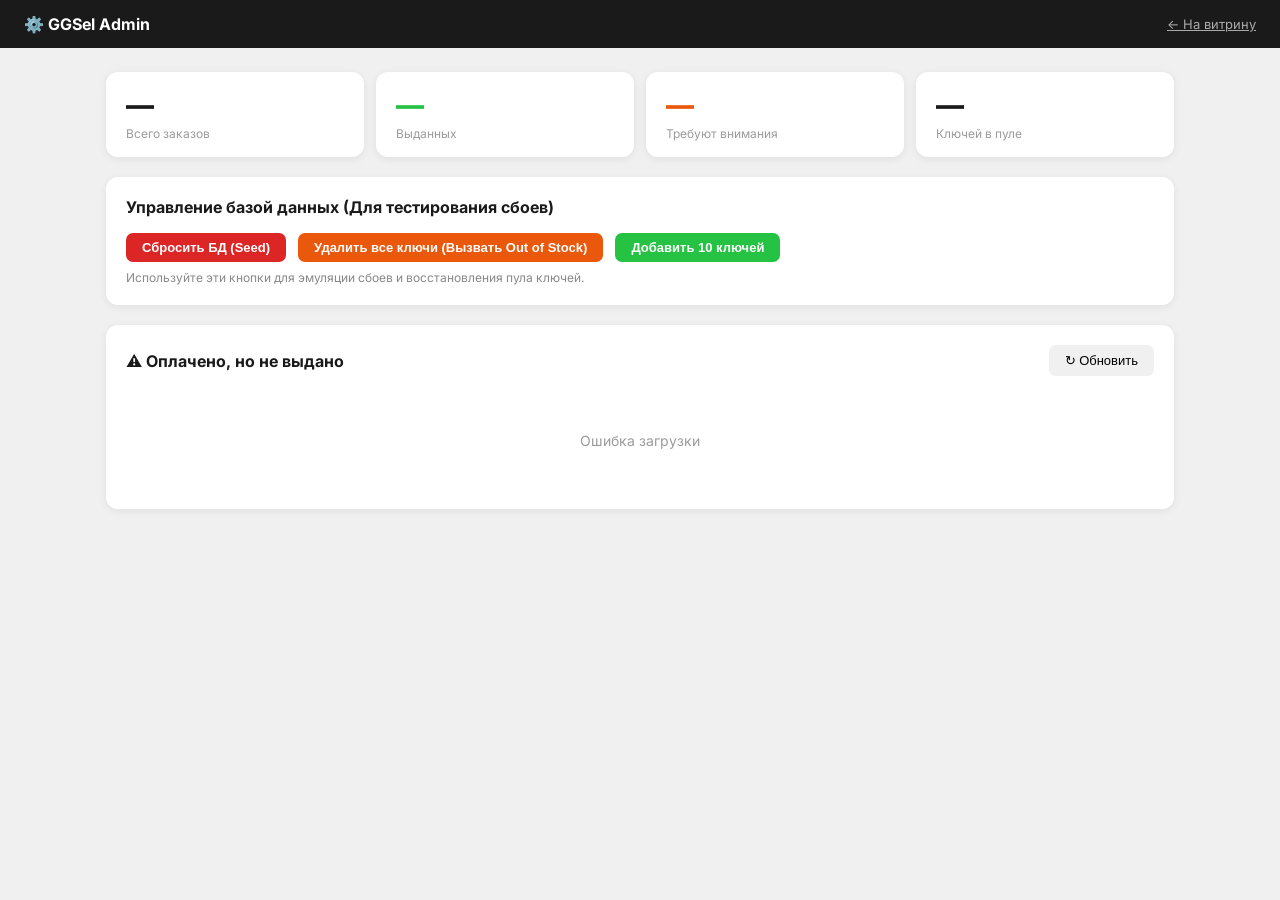
==== public/admin.html @ 75104f4b "Initial commit" ====
<!DOCTYPE html>
<html lang="ru">
<head>
  <meta charset="UTF-8">
  <meta name="viewport" content="width=device-width, initial-scale=1.0">
  <title>Админка — GGSel</title>
  <link rel="preconnect" href="https://fonts.googleapis.com">
  <link href="https://fonts.googleapis.com/css2?family=Inter:wght@400;500;600;700&display=swap" rel="stylesheet">
  <style>
    *, *::before, *::after { box-sizing: border-box; margin: 0; padding: 0; }
    body { font-family: 'Inter', sans-serif; background: #F0F0F0; color: #1A1A1A; font-size: 14px; }
    .header { background: #1A1A1A; color: #fff; padding: 14px 24px; display: flex; align-items: center; gap: 16px; }
    .header h1 { font-size: 16px; font-weight: 700; }
    .header a { color: #aaa; font-size: 13px; margin-left: auto; }
    .container { max-width: 1100px; margin: 0 auto; padding: 24px 16px; }
    .card { background: #fff; border-radius: 12px; padding: 20px; margin-bottom: 20px; box-shadow: 0 2px 8px rgba(0,0,0,0.07); }
    .card-title { font-size: 16px; font-weight: 700; margin-bottom: 16px; display: flex; align-items: center; gap: 10px; }
    .badge { padding: 3px 10px; border-radius: 20px; font-size: 11px; font-weight: 700; }
    .badge-warn { background: #FFF7ED; color: #EA580C; }
    .badge-err  { background: #FEF2F2; color: #DC2626; }
    table { width: 100%; border-collapse: collapse; }
    th { text-align: left; padding: 8px 12px; font-size: 11px; text-transform: uppercase; letter-spacing: 0.5px; color: #9B9B9B; border-bottom: 1px solid #E8E8E8; }
    td { padding: 12px; border-bottom: 1px solid #F0F0F0; vertical-align: middle; }
    tr:last-child td { border-bottom: none; }
    .status-pill { display: inline-block; padding: 3px 10px; border-radius: 20px; font-size: 11px; font-weight: 600; }
    .s-out_of_stock  { background:#FFF7ED; color:#EA580C; }
    .s-delivery_failed { background:#FEF2F2; color:#DC2626; }
    .btn { padding: 7px 16px; border: none; border-radius: 7px; font-size: 13px; font-weight: 600; cursor: pointer; }
    .btn-retry { background: #1A1A1A; color: #fff; }
    .btn-retry:disabled { background: #ccc; cursor: not-allowed; }
    .btn-retry:hover:not(:disabled) { background: #333; }
    .empty { text-align: center; padding: 40px; color: #9B9B9B; font-size: 14px; }
    .stats-grid { display: grid; grid-template-columns: repeat(4, 1fr); gap: 12px; margin-bottom: 20px; }
    .stat-card { background: #fff; border-radius: 12px; padding: 16px 20px; box-shadow: 0 2px 8px rgba(0,0,0,0.07); }
    .stat-value { font-size: 28px; font-weight: 800; margin-bottom: 4px; }
    .stat-label { font-size: 12px; color: #9B9B9B; }
    .green { color: #25C244; }
    .red   { color: #DC2626; }
    .orange { color: #EA580C; }
    .refresh-btn { padding: 8px 16px; background: #F0F0F0; border: none; border-radius: 7px; font-size: 13px; cursor: pointer; margin-left: auto; }
    .refresh-btn:hover { background: #E0E0E0; }
    .toast { position: fixed; bottom: 24px; right: 24px; padding: 12px 20px; background: #1A1A1A; color: #fff; border-radius: 10px; font-size: 14px; font-weight: 500; transform: translateY(80px); transition: transform 0.3s ease; z-index: 999; }
    .toast.show { transform: translateY(0); }
  </style>
</head>
<body>
<div class="header">
  <h1>⚙️ GGSel Admin</h1>
  <a href="/">← На витрину</a>
</div>

<div class="container">
  <div class="stats-grid" id="statsGrid">
    <div class="stat-card"><div class="stat-value" id="sTotal">—</div><div class="stat-label">Всего заказов</div></div>
    <div class="stat-card"><div class="stat-value green" id="sDelivered">—</div><div class="stat-label">Выданных</div></div>
    <div class="stat-card"><div class="stat-value orange" id="sStuck">—</div><div class="stat-label">Требуют внимания</div></div>
    <div class="stat-card"><div class="stat-value" id="sKeys">—</div><div class="stat-label">Ключей в пуле</div></div>
  </div>

  <div class="card">
    <div class="card-title">Управление базой данных (Для тестирования сбоев)</div>
    <div style="display: flex; gap: 12px; margin-bottom: 8px;">
      <button class="btn btn-retry" onclick="dbAction('reset')" style="background: #DC2626;">Сбросить БД (Seed)</button>
      <button class="btn btn-retry" onclick="dbAction('empty')" style="background: #EA580C;">Удалить все ключи (Вызвать Out of Stock)</button>
      <button class="btn btn-retry" onclick="dbAction('add_keys')" style="background: #25C244;">Добавить 10 ключей</button>
    </div>
    <p style="font-size: 12px; color: #888;">Используйте эти кнопки для эмуляции сбоев и восстановления пула ключей.</p>
  </div>

  <div class="card">
    <div class="card-title">
      ⚠️ Оплачено, но не выдано
      <button class="refresh-btn" onclick="loadStuck()">↻ Обновить</button>
    </div>
    <div id="stuckContainer"><div class="empty">Загрузка...</div></div>
  </div>
</div>

<div class="toast" id="toast"></div>

<script>
function showToast(msg) {
  const t = document.getElementById('toast');
  t.textContent = msg;
  t.classList.add('show');
  setTimeout(() => t.classList.remove('show'), 3000);
}

async function loadStats() {
  try {
    const res = await fetch('/api/admin/stats');
    const s = await res.json();
    document.getElementById('sTotal').textContent = s.total ?? '—';
    document.getElementById('sDelivered').textContent = s.delivered ?? '—';
    document.getElementById('sStuck').textContent = s.stuck ?? '—';
    document.getElementById('sKeys').textContent = s.keys_available ?? '—';
  } catch {}
}

async function loadStuck() {
  try {
    const res = await fetch('/api/admin/stuck-orders');
    const orders = await res.json();
    const container = document.getElementById('stuckContainer');

    if (!orders.length) {
      container.innerHTML = '<div class="empty">🎉 Нет заказов, требующих внимания</div>';
      return;
    }

    container.innerHTML = `
      <table>
        <thead>
          <tr>
            <th>#</th><th>SKU</th><th>Email</th><th>Сумма</th><th>Статус</th><th>Дата</th><th>Действие</th>
          </tr>
        </thead>
        <tbody id="stuckBody"></tbody>
      </table>`;

    const body = document.getElementById('stuckBody');
    orders.forEach(o => {
      const tr = document.createElement('tr');
      tr.id = `row-${o.id}`;
      tr.innerHTML = `
        <td><strong>${o.id}</strong></td>
        <td><code>${o.sku}</code></td>
        <td>${o.email || '—'}</td>
        <td>${o.amount} ₽</td>
        <td><span class="status-pill s-${o.status}">${o.status.replace('_',' ')}</span></td>
        <td>${new Date(o.created_at).toLocaleString('ru')}</td>
        <td><button class="btn btn-retry" id="retry-${o.id}" onclick="retry(${o.id})">Повторить выдачу</button></td>`;
      body.appendChild(tr);
    });
  } catch(e) {
    document.getElementById('stuckContainer').innerHTML = '<div class="empty">Ошибка загрузки</div>';
  }
}

async function retry(orderId) {
  const btn = document.getElementById(`retry-${orderId}`);
  btn.disabled = true;
  btn.textContent = 'Отправляем...';
  try {
    const res = await fetch(`/api/admin/retry/${orderId}`, { method: 'POST' });
    const data = await res.json();
    if (data.already_delivered) {
      showToast(`✅ Заказ #${orderId} уже был выдан: ${data.key}`);
      loadStuck(); loadStats();
    } else {
      showToast(`🔄 Повторная выдача для #${orderId} запущена...`);
      
      // Ждём 2 секунды, чтобы воркер успел отработать задачу
      setTimeout(async () => {
        const oRes = await fetch(`/api/orders/${orderId}`);
        const o = await oRes.json();
        
        if (o.status === 'delivered') {
          showToast(`✅ Успех! Ключ выдан: ${o.key_code}`);
        } else if (o.status === 'out_of_stock') {
          showToast(`⚠️ Всё ещё недостаточно ключей для ${o.sku}`);
          btn.disabled = false;
          btn.textContent = 'Повторить выдачу';
        } else {
          showToast(`⏳ Текущий статус: ${o.status}`);
        }
        
        loadStuck();
        loadStats();
      }, 2000);
    }
  } catch {
    showToast('❌ Ошибка — попробуйте снова');
    btn.disabled = false;
    btn.textContent = 'Повторить выдачу';
  }
}

async function dbAction(action) {
  try {
    const res = await fetch(`/api/admin/db/${action}`, { method: 'POST' });
    const data = await res.json();
    showToast(`✅ ${data.message || 'Выполнено'}`);
    loadStats(); loadStuck();
  } catch {
    showToast('❌ Ошибка при выполнении операции БД');
  }
}

loadStats();
loadStuck();
setInterval(() => { loadStats(); loadStuck(); }, 10000);
</script>
</body>
</html>
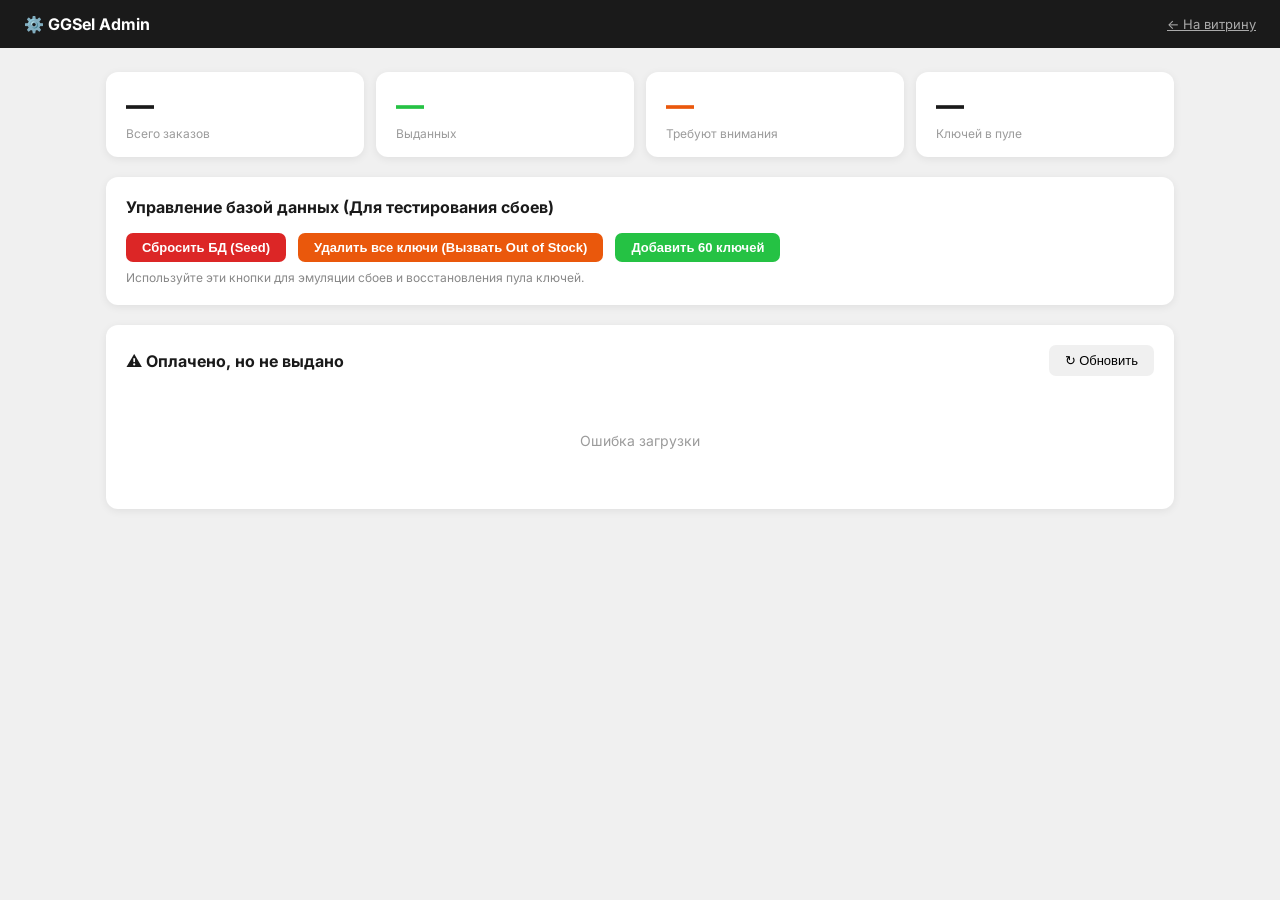
==== commit 62dfea45: "Правка кол-ва ключей" ====
--- a/public/admin.html
+++ b/public/admin.html
@@ -62,7 +62,7 @@
     <div style="display: flex; gap: 12px; margin-bottom: 8px;">
       <button class="btn btn-retry" onclick="dbAction('reset')" style="background: #DC2626;">Сбросить БД (Seed)</button>
       <button class="btn btn-retry" onclick="dbAction('empty')" style="background: #EA580C;">Удалить все ключи (Вызвать Out of Stock)</button>
-      <button class="btn btn-retry" onclick="dbAction('add_keys')" style="background: #25C244;">Добавить 10 ключей</button>
+      <button class="btn btn-retry" onclick="dbAction('add_keys')" style="background: #25C244;">Добавить 60 ключей</button>
     </div>
     <p style="font-size: 12px; color: #888;">Используйте эти кнопки для эмуляции сбоев и восстановления пула ключей.</p>
   </div>
